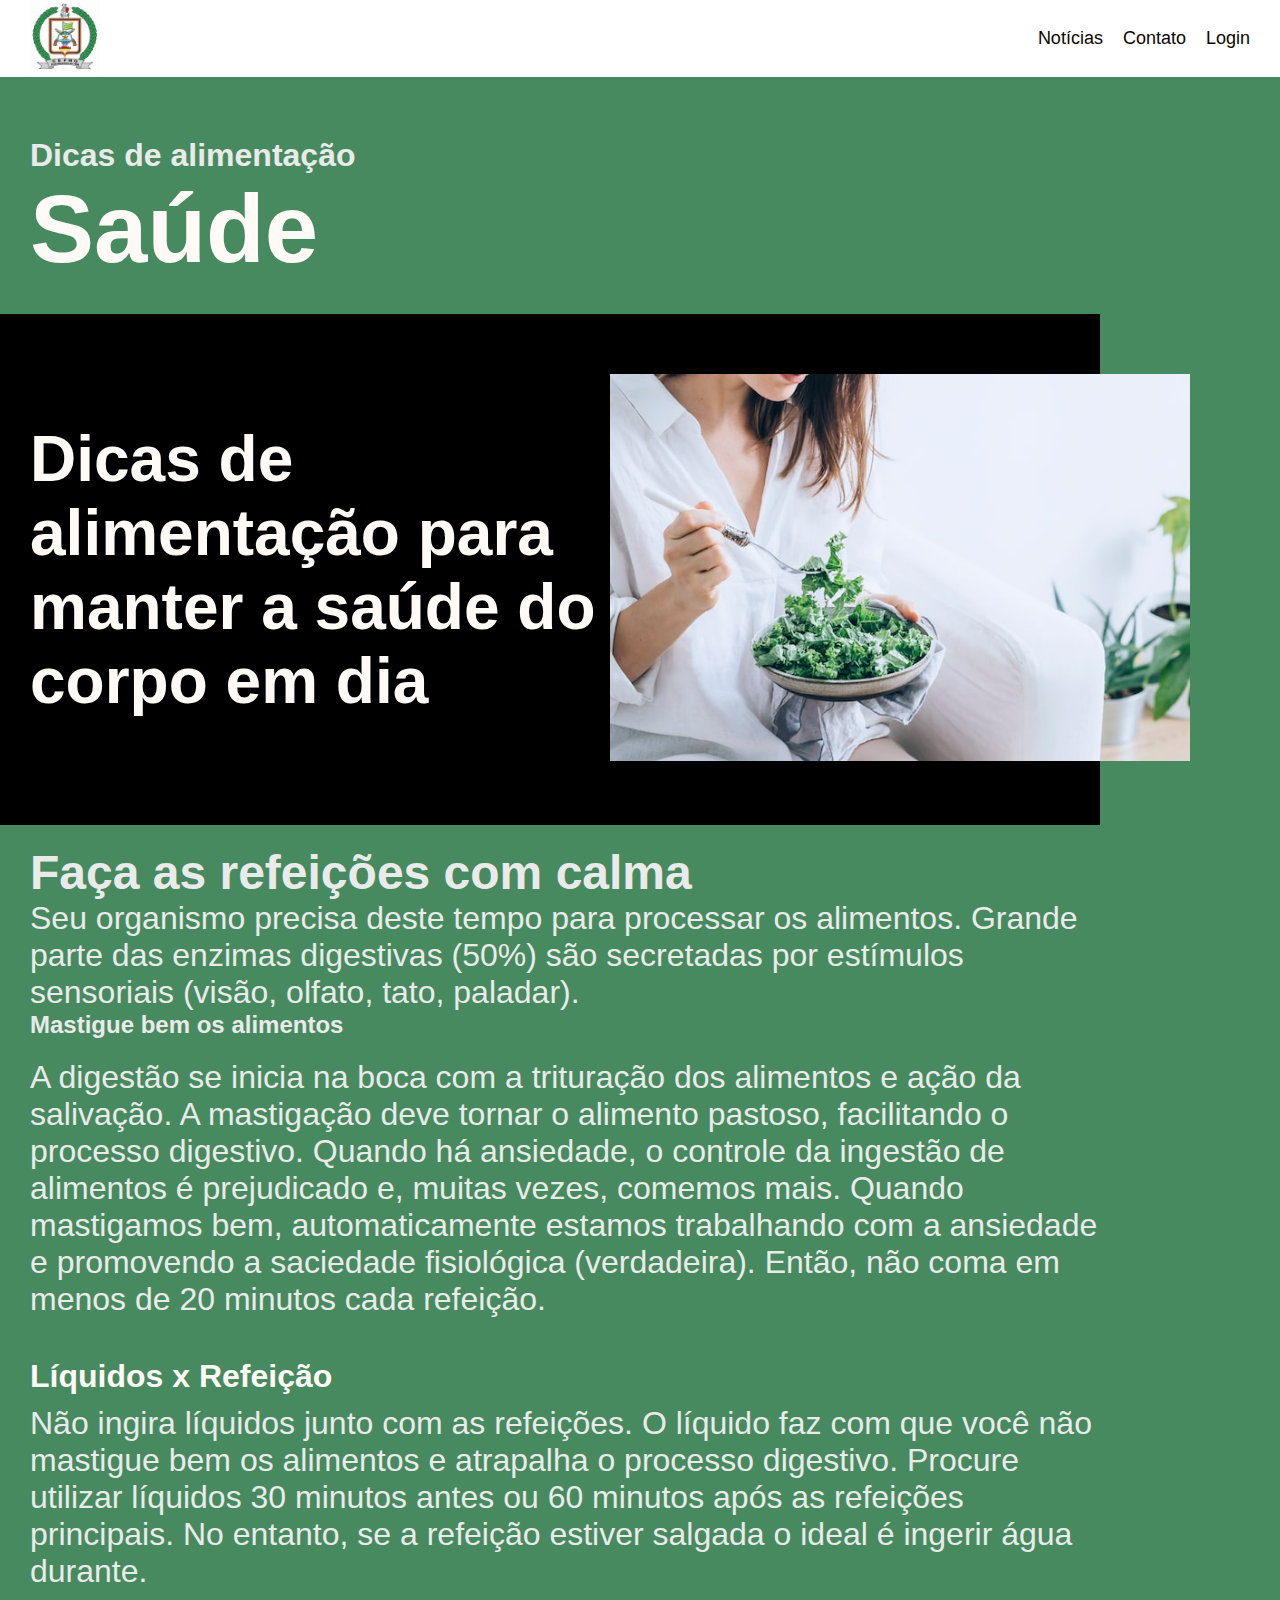
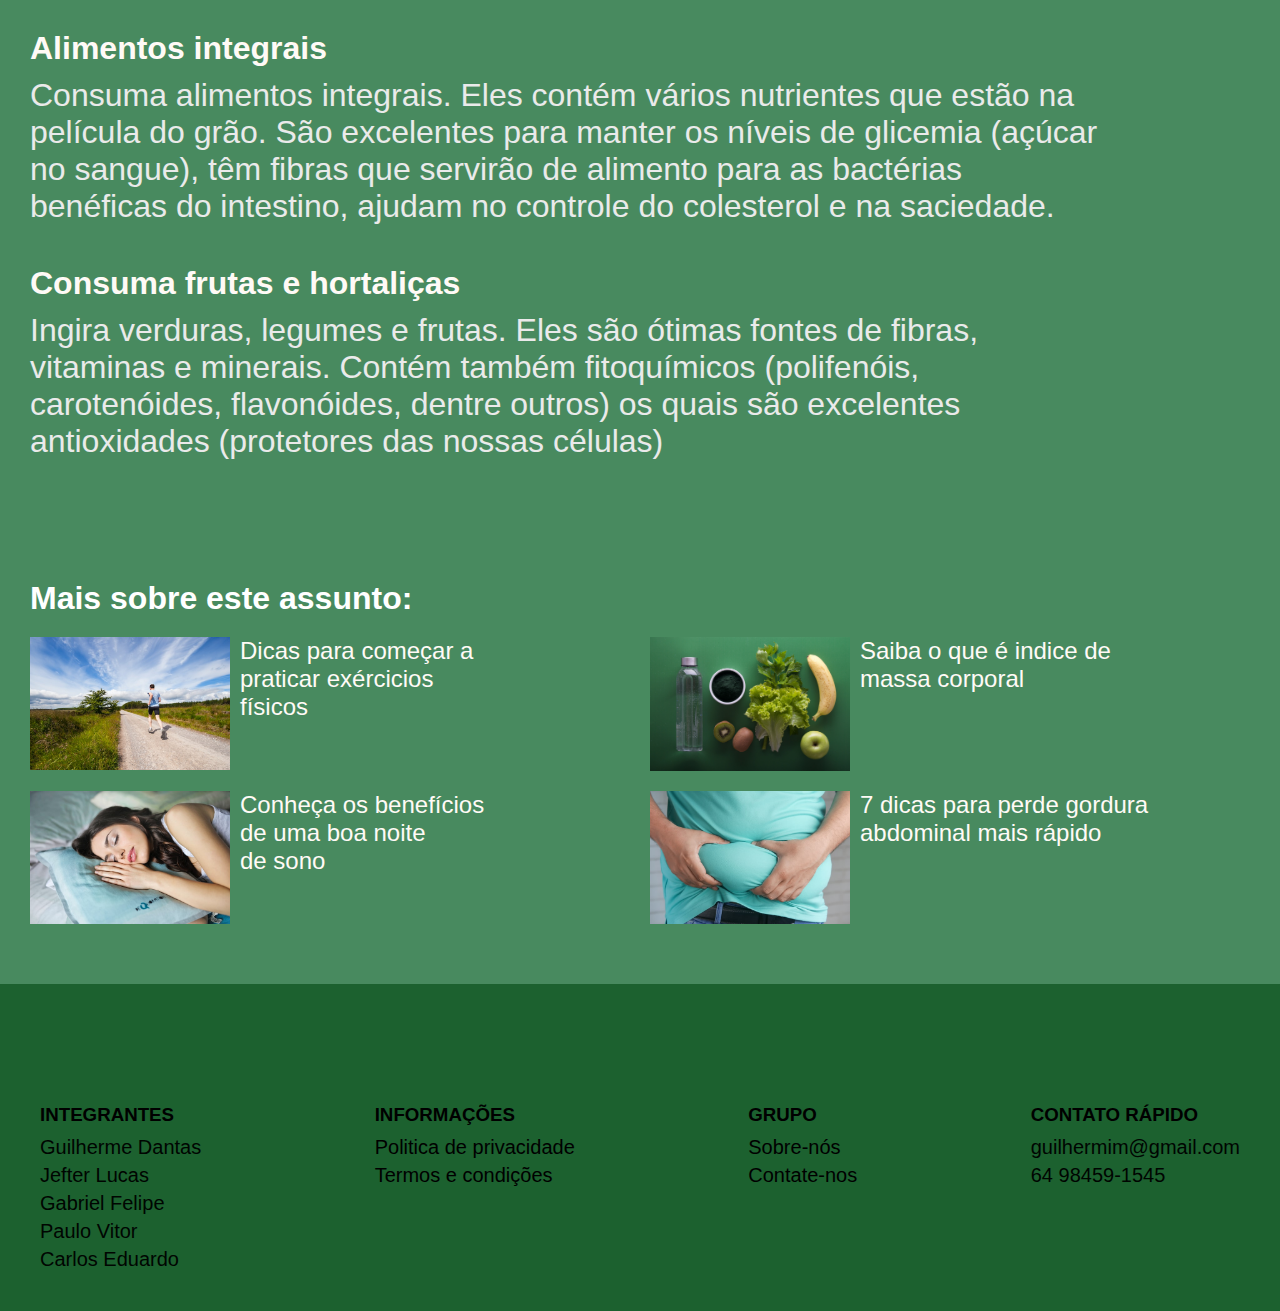
==== alimentacao.html @ bdab4fc8 "introdução ao javascript" ====
<!DOCTYPE html>
<html lang="en">

<head>
  <meta charset="UTF-8">
  <meta http-equiv="X-UA-Compatible" content="IE=edge">
  <meta name="viewport" content="width=device-width, initial-scale=1.0">
  <title>Document</title>
  <link rel="stylesheet" href="./css/style.css">

</head>

<body>
  <header class="header">

    <a href="./index.html"><img src="img/logo-cepmg 2.png" alt="logo" width="70px"></a>

    <ul class="header-menu">
      <li><a href="">Notícias</a> </li>
      <li><a href="">Contato</a> </li>
      <li><a href="">Login</a> </li>
    </ul>
  </header>

  <main class="relativ">

    <div class="titulo-noticias">
      <h3>Dicas de alimentação</h3>
      <h1>Saúde</h1>
    </div>
    <div class="menu-saude">
      <h1>Dicas de alimentação para manter a saúde do corpo em dia</h1>
      <div class="img-saude">
        <img src="./img/alimentacao.jpg" alt="">
      </div>

    </div>

    <div class="texto-noticias">
      <div class="texto-noticias-p1">
        <h2>Faça as refeições com calma</h2>
        <p>Seu organismo precisa deste tempo para processar os alimentos. Grande parte das enzimas digestivas (50%) são secretadas
        por estímulos sensoriais (visão, olfato, tato, paladar).
        </p>
      </div>
      <div class="texto-noticias-p2">
        <h2>Mastigue bem os alimentos</h2>
        <p>A digestão se inicia na boca com a trituração dos alimentos e ação da salivação. A mastigação deve tornar o alimento
        pastoso, facilitando o processo digestivo. Quando há ansiedade, o controle da ingestão de alimentos é prejudicado e,
        muitas vezes, comemos mais. Quando mastigamos bem, automaticamente estamos trabalhando com a ansiedade e promovendo a
        saciedade fisiológica (verdadeira). Então, não coma em menos de 20 minutos cada refeição.</p>
      </div>

      <div class="texto-noticias-p3">
        <h2>Líquidos x Refeição</h2>
        <p>Não ingira líquidos junto com as refeições. O líquido faz com que você não mastigue bem os alimentos e atrapalha o
        processo digestivo. Procure utilizar líquidos 30 minutos antes ou 60 minutos após as refeições principais. No entanto,
        se a refeição estiver salgada o ideal é ingerir água durante.</p>
      </div>

        <div class="texto-noticias-p3">
          <h2>Alimentos integrais</h2>
          <p>Consuma alimentos integrais. Eles contém vários nutrientes que estão na película do grão. São excelentes para manter os
          níveis de glicemia (açúcar no sangue), têm fibras que servirão de alimento para as bactérias benéficas do intestino,
          ajudam no controle do colesterol e na saciedade.</p>
        </div>

          <div class="texto-noticias-p3">
            <h2>Consuma frutas e hortaliças</h2>
            <p>Ingira verduras, legumes e frutas. Eles são ótimas fontes de fibras, vitaminas e minerais. Contém também fitoquímicos
            (polifenóis, carotenóides, flavonóides, dentre outros) os quais são excelentes antioxidades (protetores das nossas
            células)</p>
          </div>

    </div>
  </main>

  <section class="propagandas-noticias">

    <h1>Mais sobre este assunto:</h1>

    <a href="./exercicios.html">
      <div class="propagandas-item">
        <img src="./img/corrida.jpg" alt="" width="200px">
        <p>Dicas para começar a <br> praticar exércicios <br> físicos</p>
      </div>
    </a>

    <a href="./noticias.html">
      <div class="propagandas-item">
        <img src="./img/vitali.jpg" alt="" width="200px">
        <p>Saiba o que é indice de <br> massa corporal</p>
      </div>
    </a>

    <a href="./sono.html">
      <div class="propagandas-item">
        <img src="./img/dormindo.jpg" alt="" width="200px">
        <p>Conheça os benefícios <br> de uma boa noite <br> de sono</p>
      </div>
    </a>

    <a href="./gordura.html">
      <div class="propagandas-item">
        <img src="./img/barriga.jpg" alt="" width="200px">
        <p>7 dicas para perde gordura <br> abdominal mais rápido</p>
      </div>
    </a>


  </section>

  <footer>
    <div class="rodape">
      <div class="integrantes">
        <h3>INTEGRANTES</h3>
        <div class="integrantes-nomes">
          <p>Guilherme Dantas</p>
          <p>Jefter Lucas</p>
          <p>Gabriel Felipe</p>
          <p>Paulo Vitor </p>
          <p>Carlos Eduardo</p>
        </div>
      </div>

      <div class="info">
        <h3>INFORMAÇÕES</h3>
        <div class="info-tipo">
          <p><a href="./">Politica de privacidade</a></p>
          <p><a href="./">Termos e condições</a></p>
        </div>
      </div>

      <div class="bio">
        <h3>GRUPO</h3>
        <div class="bio-info">
          <p><a href="./">Sobre-nós</a></p>
          <p><a href="./">Contate-nos</a></p>
        </div>
      </div>

      <div class="contato">
        <h3>CONTATO RÁPIDO</h3>
        <div class="contato-info">
          <p>guilhermim@gmail.com</p>
          <p>64 98459-1545</p>
        </div>
      </div>
    </div>
  </footer>

  <script src="script-noticias.js"></script>
</body>

</html>
---- css/style.css ----
@import"./header/header.css";

@import"./menu/menu.css";

@import"./global/global.css";

@import"./noticia/menu-noticia.css";

@import"./footer/rodapé.css";

@import"./plugins/animacao.css";

@import "./noticias/menu-saude.css";
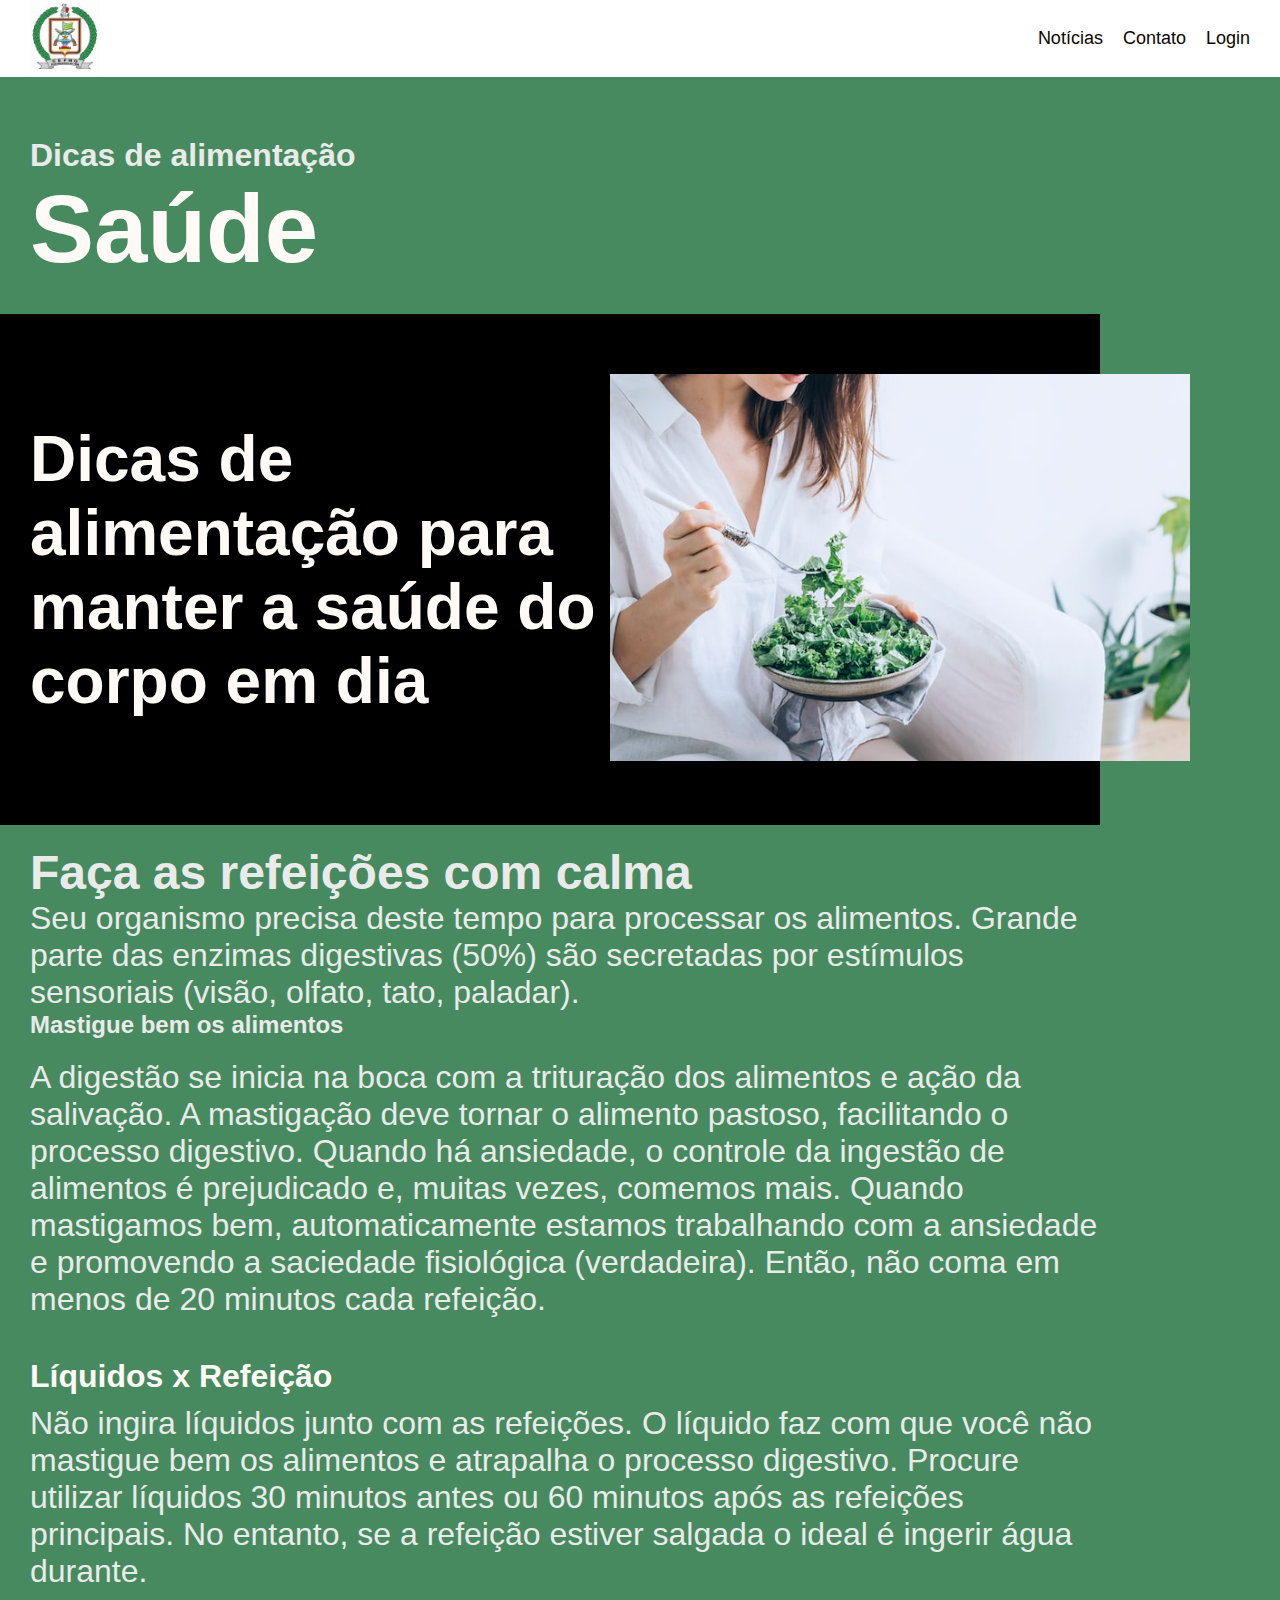
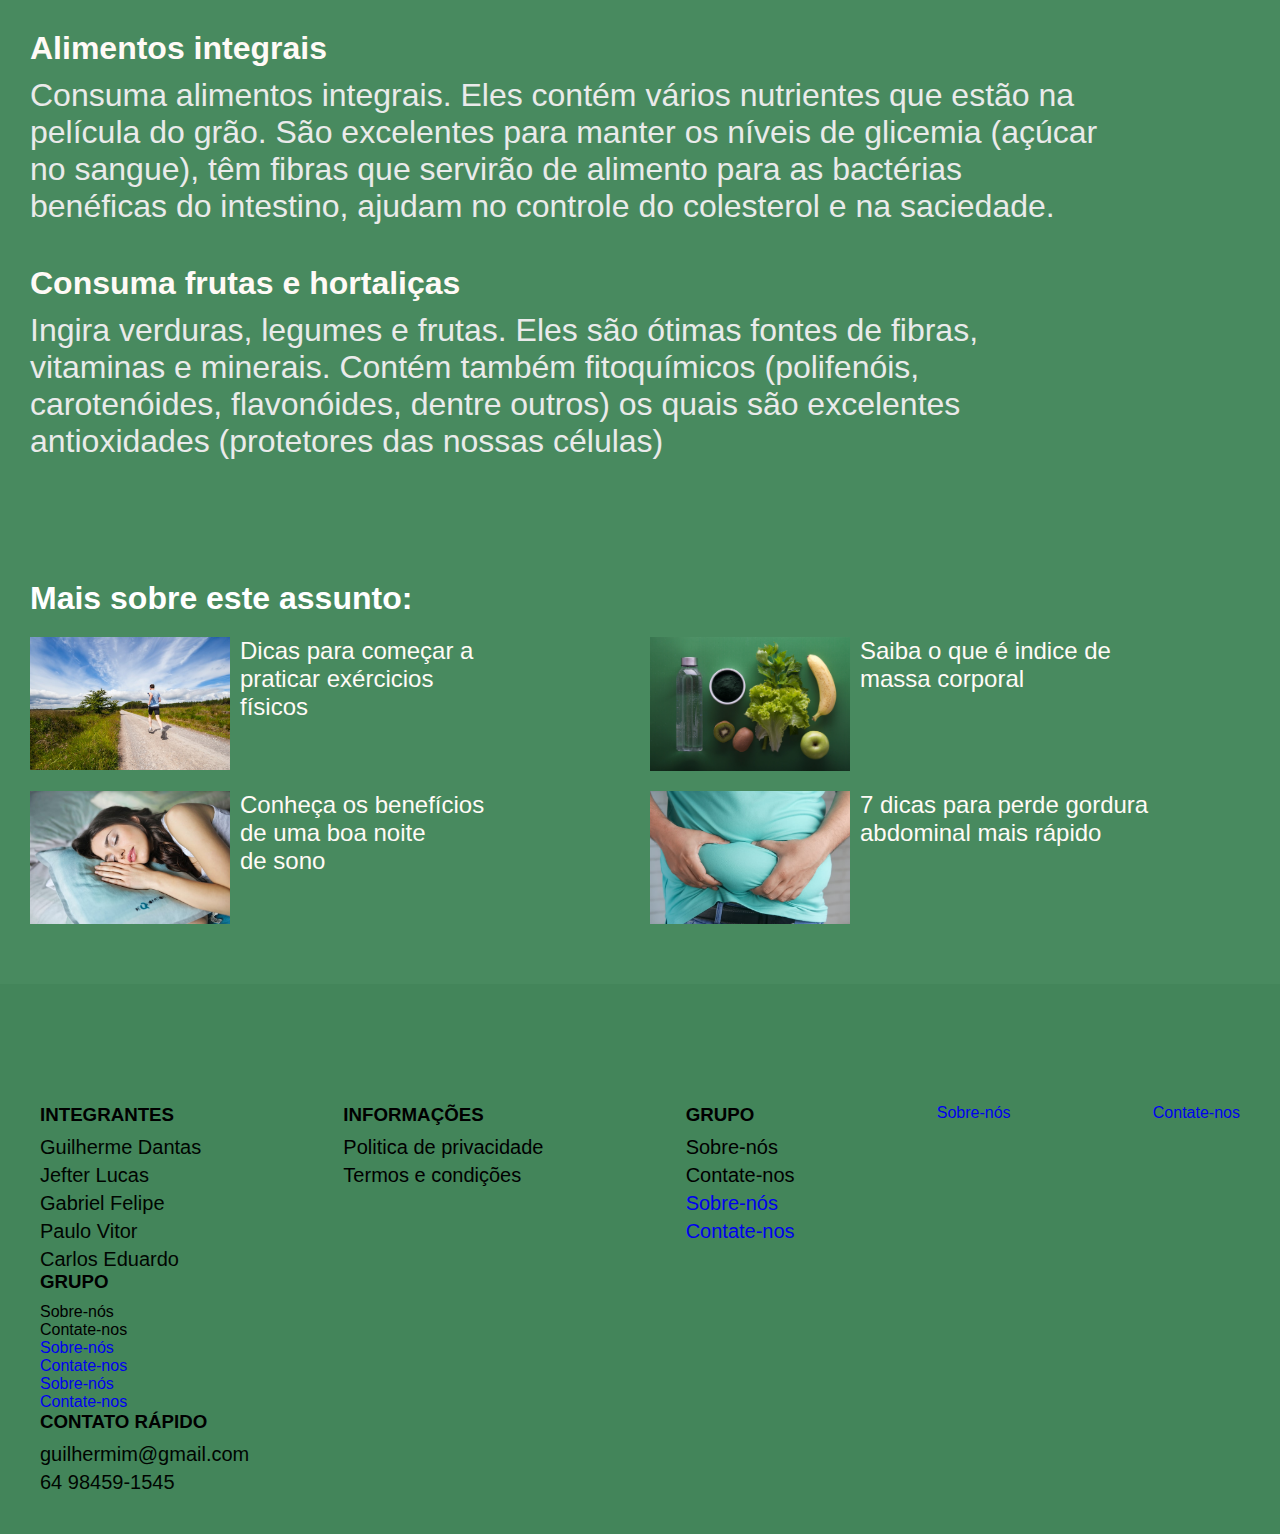
==== commit 15816134: "participantes" ====
--- a/alimentacao.html
+++ b/alimentacao.html
@@ -39,38 +39,48 @@
     <div class="texto-noticias">
       <div class="texto-noticias-p1">
         <h2>Faça as refeições com calma</h2>
-        <p>Seu organismo precisa deste tempo para processar os alimentos. Grande parte das enzimas digestivas (50%) são secretadas
-        por estímulos sensoriais (visão, olfato, tato, paladar).
+        <p>Seu organismo precisa deste tempo para processar os alimentos. Grande parte das enzimas digestivas (50%) são
+          secretadas
+          por estímulos sensoriais (visão, olfato, tato, paladar).
         </p>
       </div>
       <div class="texto-noticias-p2">
         <h2>Mastigue bem os alimentos</h2>
-        <p>A digestão se inicia na boca com a trituração dos alimentos e ação da salivação. A mastigação deve tornar o alimento
-        pastoso, facilitando o processo digestivo. Quando há ansiedade, o controle da ingestão de alimentos é prejudicado e,
-        muitas vezes, comemos mais. Quando mastigamos bem, automaticamente estamos trabalhando com a ansiedade e promovendo a
-        saciedade fisiológica (verdadeira). Então, não coma em menos de 20 minutos cada refeição.</p>
+        <p>A digestão se inicia na boca com a trituração dos alimentos e ação da salivação. A mastigação deve tornar o
+          alimento
+          pastoso, facilitando o processo digestivo. Quando há ansiedade, o controle da ingestão de alimentos é
+          prejudicado e,
+          muitas vezes, comemos mais. Quando mastigamos bem, automaticamente estamos trabalhando com a ansiedade e
+          promovendo a
+          saciedade fisiológica (verdadeira). Então, não coma em menos de 20 minutos cada refeição.</p>
       </div>
 
       <div class="texto-noticias-p3">
         <h2>Líquidos x Refeição</h2>
-        <p>Não ingira líquidos junto com as refeições. O líquido faz com que você não mastigue bem os alimentos e atrapalha o
-        processo digestivo. Procure utilizar líquidos 30 minutos antes ou 60 minutos após as refeições principais. No entanto,
-        se a refeição estiver salgada o ideal é ingerir água durante.</p>
+        <p>Não ingira líquidos junto com as refeições. O líquido faz com que você não mastigue bem os alimentos e
+          atrapalha o
+          processo digestivo. Procure utilizar líquidos 30 minutos antes ou 60 minutos após as refeições principais. No
+          entanto,
+          se a refeição estiver salgada o ideal é ingerir água durante.</p>
       </div>
 
-        <div class="texto-noticias-p3">
-          <h2>Alimentos integrais</h2>
-          <p>Consuma alimentos integrais. Eles contém vários nutrientes que estão na película do grão. São excelentes para manter os
-          níveis de glicemia (açúcar no sangue), têm fibras que servirão de alimento para as bactérias benéficas do intestino,
+      <div class="texto-noticias-p3">
+        <h2>Alimentos integrais</h2>
+        <p>Consuma alimentos integrais. Eles contém vários nutrientes que estão na película do grão. São excelentes para
+          manter os
+          níveis de glicemia (açúcar no sangue), têm fibras que servirão de alimento para as bactérias benéficas do
+          intestino,
           ajudam no controle do colesterol e na saciedade.</p>
-        </div>
+      </div>
 
-          <div class="texto-noticias-p3">
-            <h2>Consuma frutas e hortaliças</h2>
-            <p>Ingira verduras, legumes e frutas. Eles são ótimas fontes de fibras, vitaminas e minerais. Contém também fitoquímicos
-            (polifenóis, carotenóides, flavonóides, dentre outros) os quais são excelentes antioxidades (protetores das nossas
-            células)</p>
-          </div>
+      <div class="texto-noticias-p3">
+        <h2>Consuma frutas e hortaliças</h2>
+        <p>Ingira verduras, legumes e frutas. Eles são ótimas fontes de fibras, vitaminas e minerais. Contém também
+          fitoquímicos
+          (polifenóis, carotenóides, flavonóides, dentre outros) os quais são excelentes antioxidades (protetores das
+          nossas
+          células)</p>
+      </div>
 
     </div>
   </main>
@@ -131,21 +141,40 @@
         </div>
       </div>
 
+
       <div class="bio">
         <h3>GRUPO</h3>
         <div class="bio-info">
-          <p><a href="./">Sobre-nós</a></p>
+          <p><a href="./grupo.html">Sobre-nós</a></p>
           <p><a href="./">Contate-nos</a></p>
         </div>
+        <p><a href="./sobrenos.html">Sobre-nós</a></p>
+        <p><a href="./">Contate-nos</a></p>
       </div>
+      <p><a href="./sobrenos.html">Sobre-nós</a></p>
+      <p><a href="./">Contate-nos</a></p>
+    </div>
+    </div>
+    <h3>GRUPO</h3>
+    <div class="bio-info">
+      <p><a href="./grupo.html">Sobre-nós</a></p>
+      <p><a href="./">Contate-nos</a></p>
+    </div>
+    <p><a href="./sobrenos.html">Sobre-nós</a></p>
+    <p><a href="./">Contate-nos</a></p>
+    </div>
+    <p><a href="./">Sobre-nós</a></p>
+    <p><a href="./">Contate-nos</a></p>
+    </div>
+    </div>
 
-      <div class="contato">
-        <h3>CONTATO RÁPIDO</h3>
-        <div class="contato-info">
-          <p>guilhermim@gmail.com</p>
-          <p>64 98459-1545</p>
-        </div>
+    <div class="contato">
+      <h3>CONTATO RÁPIDO</h3>
+      <div class="contato-info">
+        <p>guilhermim@gmail.com</p>
+        <p>64 98459-1545</p>
       </div>
+    </div>
     </div>
   </footer>
 
--- a/css/style.css
+++ b/css/style.css
@@ -11,3 +11,5 @@
 @import"./plugins/animacao.css";
 
 @import "./noticias/menu-saude.css";
+
+@import"./global/sobreNos.css";
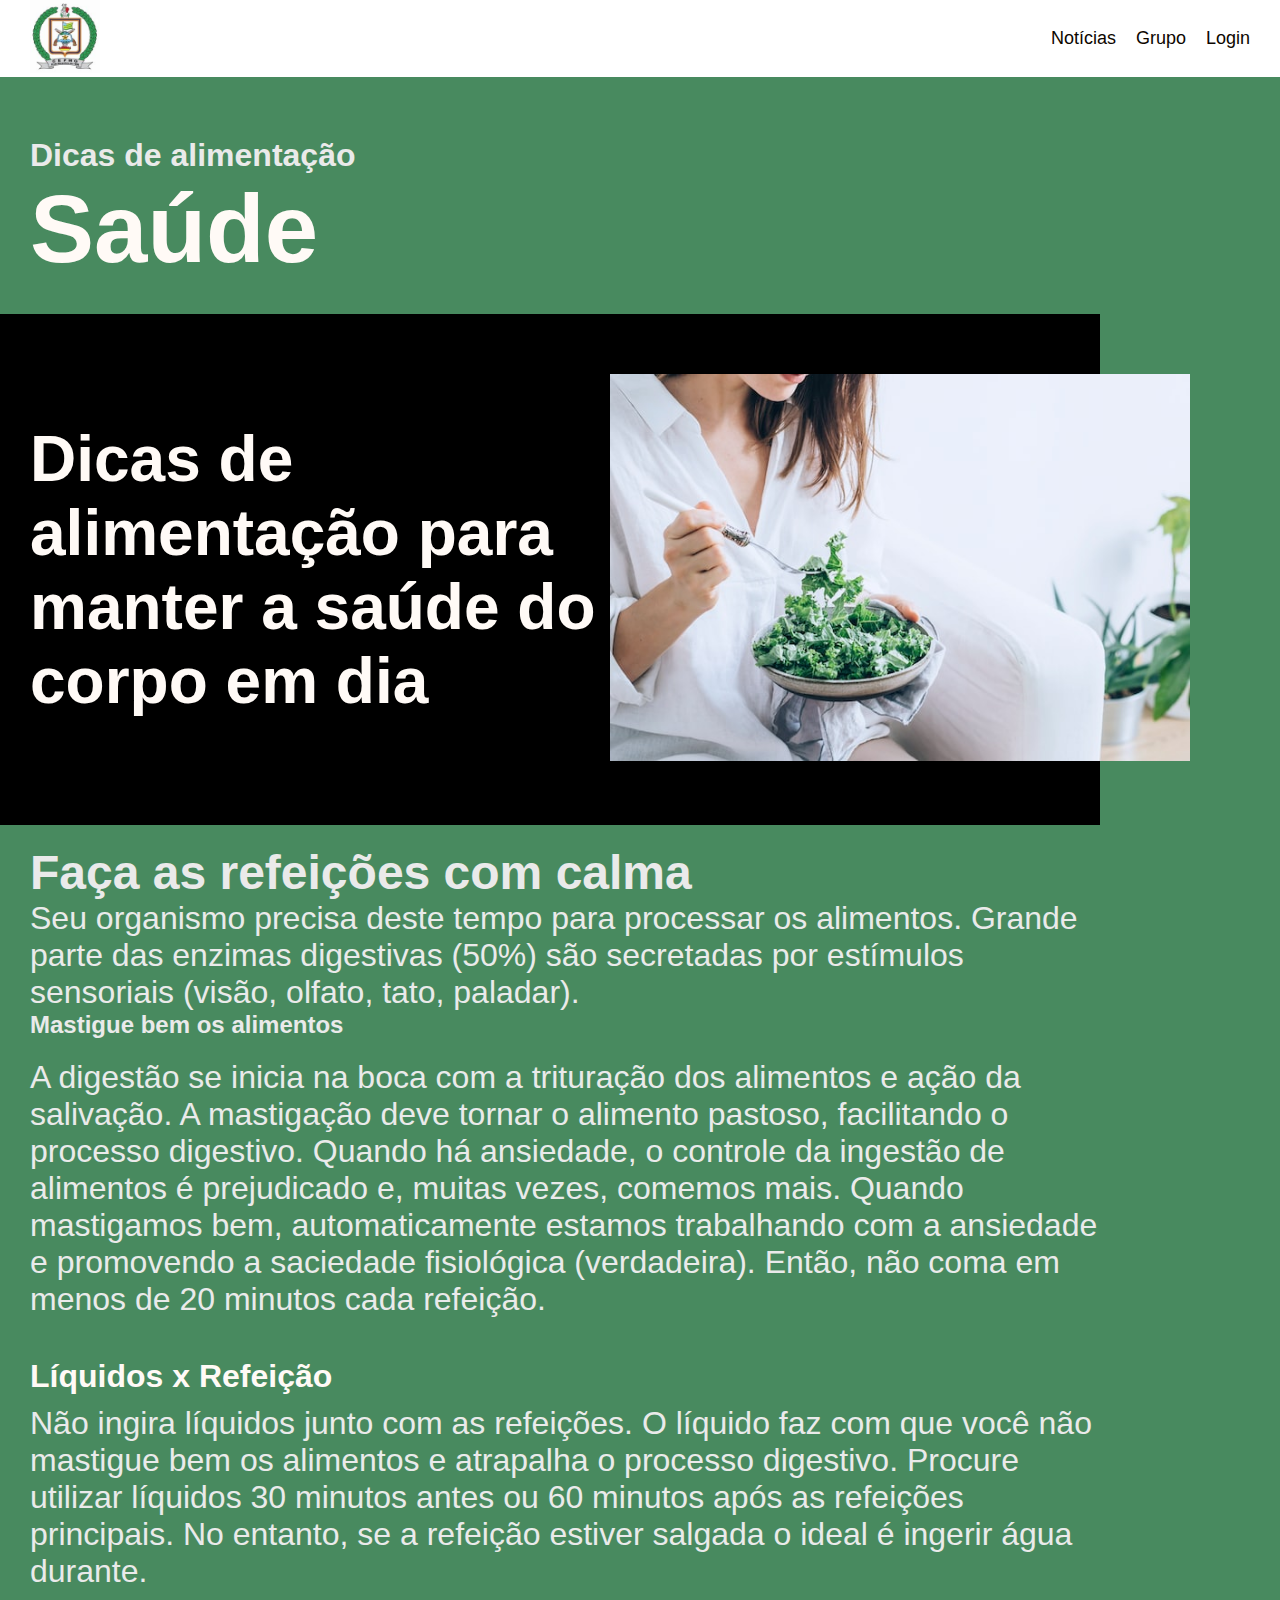
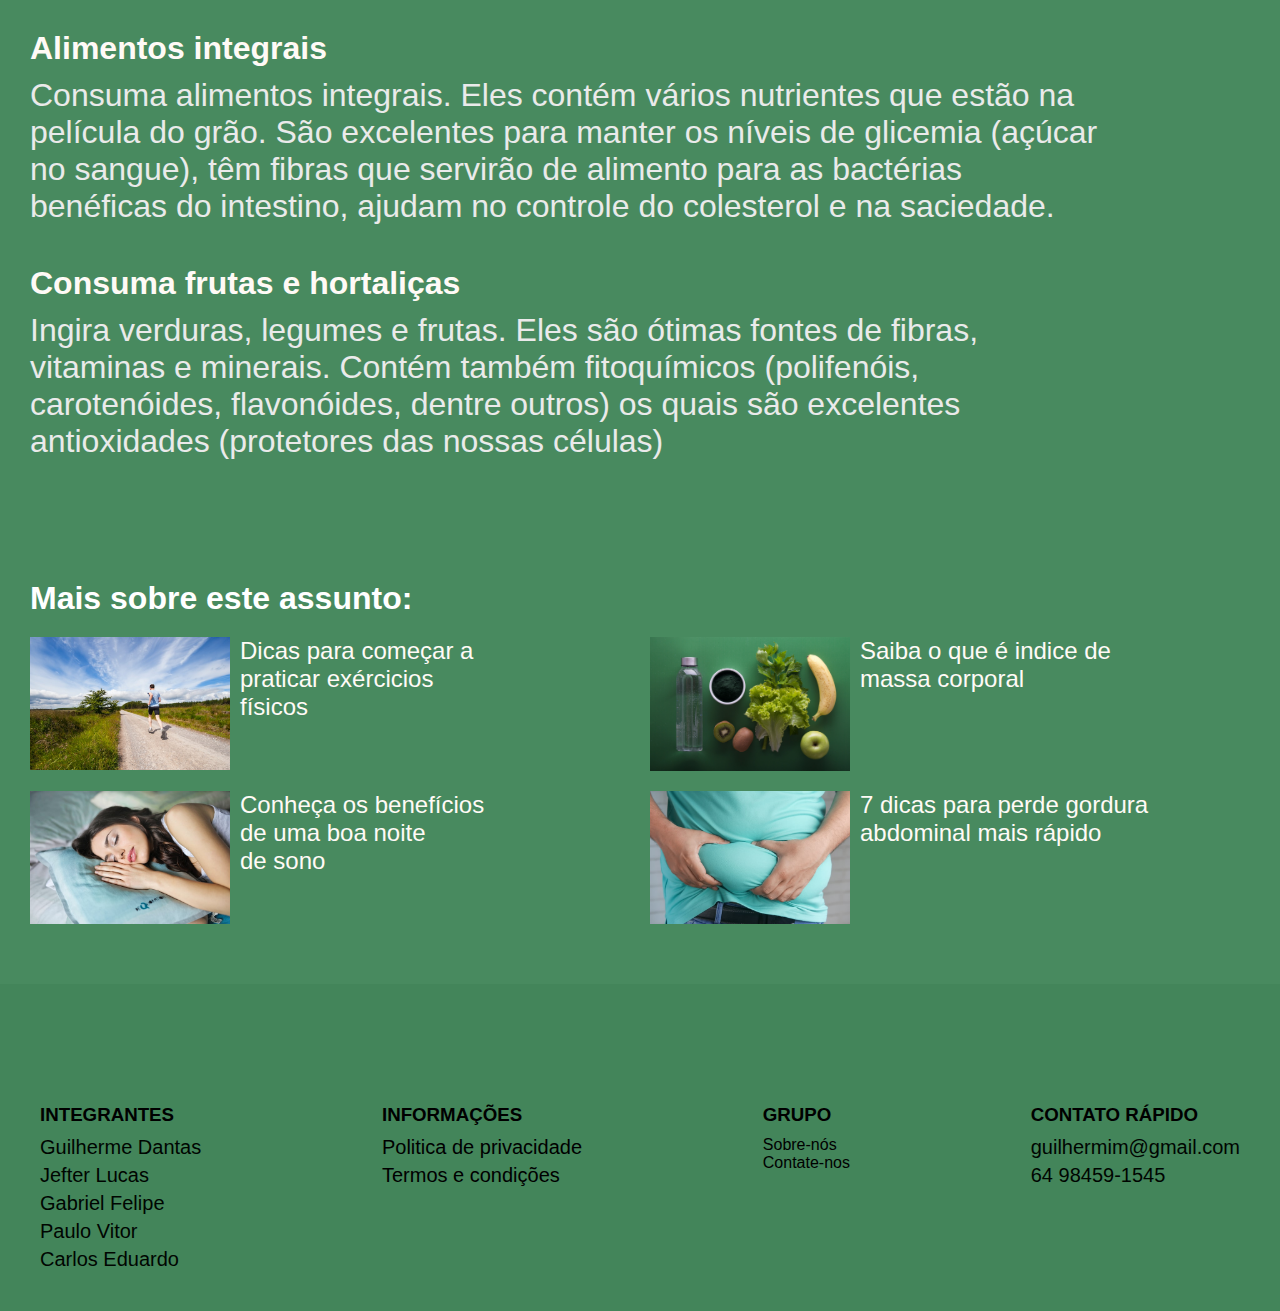
==== commit d21fd97a: "atualizações" ====
--- a/alimentacao.html
+++ b/alimentacao.html
@@ -17,7 +17,7 @@
 
     <ul class="header-menu">
       <li><a href="">Notícias</a> </li>
-      <li><a href="">Contato</a> </li>
+      <li><a href="./grupo.html">Grupo</a> </li>
       <li><a href="">Login</a> </li>
     </ul>
   </header>
@@ -132,7 +132,7 @@
           <p>Carlos Eduardo</p>
         </div>
       </div>
-
+  
       <div class="info">
         <h3>INFORMAÇÕES</h3>
         <div class="info-tipo">
@@ -140,41 +140,24 @@
           <p><a href="./">Termos e condições</a></p>
         </div>
       </div>
-
-
-      <div class="bio">
+  
+      <div>
         <h3>GRUPO</h3>
         <div class="bio-info">
           <p><a href="./grupo.html">Sobre-nós</a></p>
           <p><a href="./">Contate-nos</a></p>
         </div>
-        <p><a href="./sobrenos.html">Sobre-nós</a></p>
-        <p><a href="./">Contate-nos</a></p>
       </div>
-      <p><a href="./sobrenos.html">Sobre-nós</a></p>
-      <p><a href="./">Contate-nos</a></p>
-    </div>
-    </div>
-    <h3>GRUPO</h3>
-    <div class="bio-info">
-      <p><a href="./grupo.html">Sobre-nós</a></p>
-      <p><a href="./">Contate-nos</a></p>
-    </div>
-    <p><a href="./sobrenos.html">Sobre-nós</a></p>
-    <p><a href="./">Contate-nos</a></p>
-    </div>
-    <p><a href="./">Sobre-nós</a></p>
-    <p><a href="./">Contate-nos</a></p>
-    </div>
-    </div>
-
-    <div class="contato">
-      <h3>CONTATO RÁPIDO</h3>
-      <div class="contato-info">
-        <p>guilhermim@gmail.com</p>
-        <p>64 98459-1545</p>
+  
+  
+  
+      <div class="contato">
+        <h3>CONTATO RÁPIDO</h3>
+        <div class="contato-info">
+          <p>guilhermim@gmail.com</p>
+          <p>64 98459-1545</p>
+        </div>
       </div>
-    </div>
     </div>
   </footer>
 
